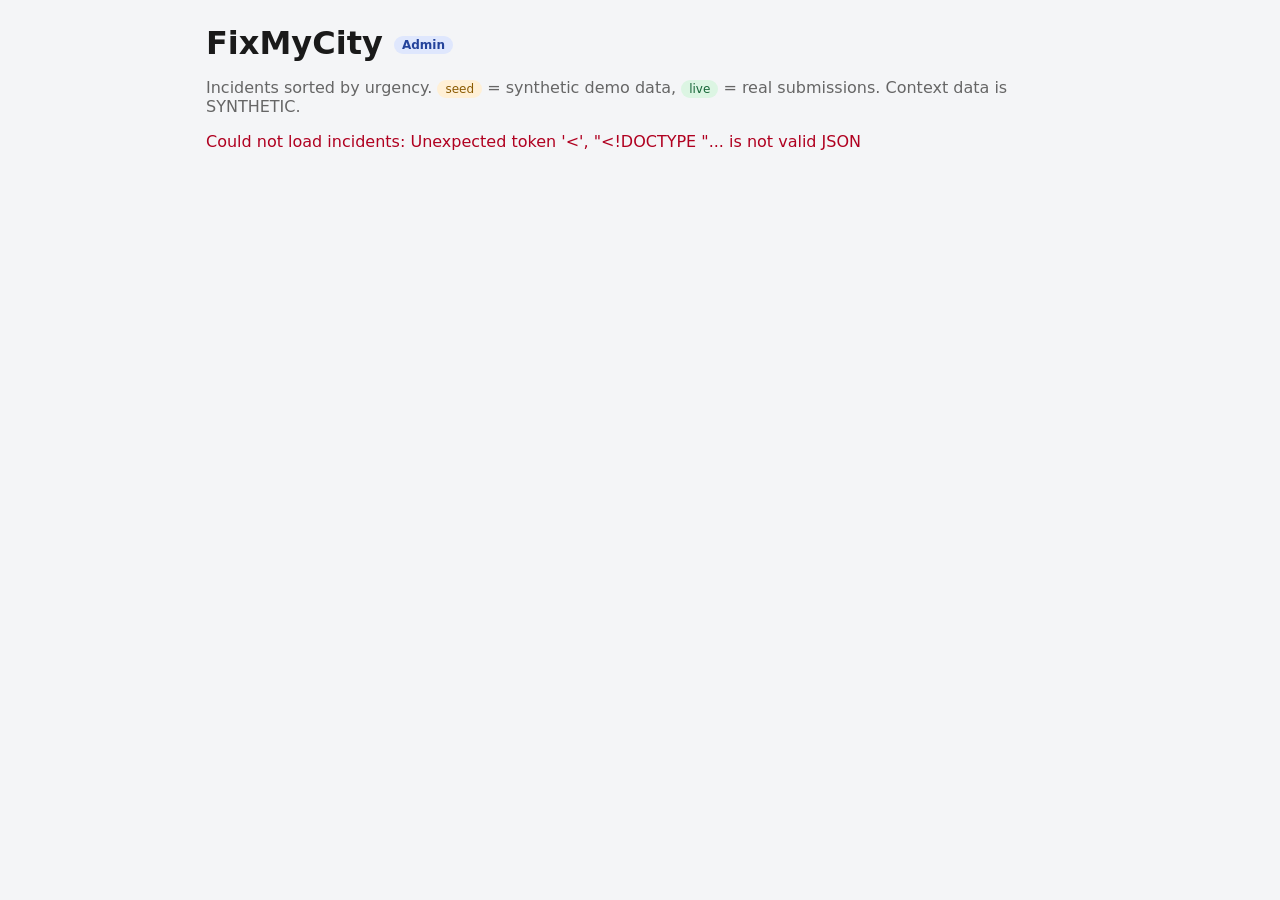
==== static/admin.html @ 6e24a87e "feat: working MVP (verified golden path)" ====
<!DOCTYPE html>
<html lang="en">
<head>
<meta charset="utf-8">
<meta name="viewport" content="width=device-width, initial-scale=1">
<title>FixMyCity — Admin dashboard</title>
<link rel="stylesheet" href="/static/style.css">
</head>
<body>
<main class="wrap wide">
  <h1>FixMyCity <span class="tag">Admin</span></h1>
  <p class="muted">Incidents sorted by urgency. <span class="tag seed">seed</span> = synthetic demo data, <span class="tag live">live</span> = real submissions. Context data is SYNTHETIC.</p>
  <div id="list">loading…</div>
</main>

<script>
const esc = s => String(s ?? '').replace(/[&<>]/g, c => ({'&':'&amp;','<':'&lt;','>':'&gt;'}[c]));

async function load() {
  try {
    const r = await fetch('/api/incidents');
    const d = await r.json();
    if (!d.incidents.length) { $('list').innerHTML = '<p class="muted">No incidents yet.</p>'; return; }
    $('list').innerHTML = d.incidents.map(i => {
      const reasons = i.severity && i.severity.dimensions
        ? Object.entries(i.severity.dimensions).map(([k, v]) =>
            (v.reasons || []).map(x => '<li><b>' + esc(k) + '</b>: ' + esc(x) + '</li>').join('')).join('')
          + (i.severity.overrides || []).map(o => '<li><b>override</b>: ' + esc(o) + '</li>').join('')
        : '';
      const photo = i.photo_path ? '<a href="/uploads/' + esc(i.photo_path) + '" target="_blank">photo</a>' : '';
      return '<div class="card' + (i.review_flag ? ' needsreview' : '') + '">' +
        '<div class="cardhead">' +
        '<span class="badge sev' + i.urgency + '">urgency ' + i.urgency + '</span>' +
        '<b>#' + i.id + ' ' + esc(i.issue_type) + '</b>' +
        '<span class="tag ' + (i.source === 'seed' ? 'seed' : 'live') + '">' + esc(i.source) + '</span>' +
        (i.review_flag ? '<span class="badge review">review' + (i.verification === 'urgent' ? ' URGENT' : '') + '</span>' : '') +
        '</div>' +
        '<p>' + esc(i.summary) + '</p>' +
        '<div class="meta">owner: <b>' + esc(i.service_owner) + '</b> · reports: ' + i.report_count +
        ' · confidence: ' + i.confidence + ' · zone: ' + esc(i.context.zone || '?') +
        ' · status: ' + esc(i.status) + ' ' + photo + '</div>' +
        (reasons ? '<ul class="kv small">' + reasons + '</ul>' : '') +
        '<div class="row">' +
        '<button onclick="setStatus(' + i.id + ',\'in_progress\')">in progress</button>' +
        '<button onclick="setStatus(' + i.id + ',\'resolved\')">resolve</button>' +
        '<button onclick="setStatus(' + i.id + ',\'open\')">reopen</button>' +
        '</div></div>';
    }).join('');
  } catch (e) {
    $('list').innerHTML = '<p class="err">Could not load incidents: ' + esc(e.message) + '</p>';
  }
}

async function setStatus(id, status) {
  await fetch('/api/incidents/' + id + '/status', {
    method: 'PATCH', headers: {'Content-Type': 'application/json'},
    body: JSON.stringify({status})});
  load();
}

const $ = id => document.getElementById(id);
load();
setInterval(load, 15000);
</script>
</body>
</html>
---- static/style.css ----
* { box-sizing: border-box; }
body { font-family: system-ui, sans-serif; margin: 0; background: #f4f5f7; color: #1a1a1a; }
.wrap { max-width: 640px; margin: 24px auto; padding: 0 16px; }
.wrap.wide { max-width: 900px; }
h1 { margin: 8px 0; }
.tag { font-size: 12px; background: #dfe7fd; color: #24439b; border-radius: 10px; padding: 2px 8px; vertical-align: middle; }
.tag.seed { background: #fff0d6; color: #8a5a00; }
.tag.live { background: #dcf5e3; color: #176638; }
.muted { color: #666; }
.small { font-size: 12px; }
.err { color: #b00020; }
form { background: #fff; border-radius: 10px; padding: 16px; box-shadow: 0 1px 3px rgba(0,0,0,.08); }
label { display: block; margin-bottom: 12px; font-weight: 600; }
textarea, input[type=file] { display: block; width: 100%; margin-top: 4px; font: inherit; font-weight: 400; }
textarea { border: 1px solid #ccc; border-radius: 6px; padding: 8px; }
button { font: inherit; border: 0; border-radius: 6px; padding: 8px 14px; cursor: pointer; background: #24439b; color: #fff; }
button:disabled { background: #999; cursor: not-allowed; }
.row { display: flex; gap: 8px; align-items: center; margin: 10px 0; }
.row button { background: #e8ebf2; color: #1a1a1a; }
.preview { max-width: 100%; max-height: 220px; border-radius: 8px; margin-bottom: 10px; }
.hidden { display: none; }
.ticket, .card { background: #fff; border-radius: 10px; padding: 16px; margin-top: 16px; box-shadow: 0 1px 3px rgba(0,0,0,.08); }
.card.needsreview { border-left: 4px solid #d97706; }
.cardhead { display: flex; gap: 8px; align-items: center; flex-wrap: wrap; }
.badges { display: flex; gap: 6px; flex-wrap: wrap; margin: 6px 0; }
.badge { background: #e8ebf2; border-radius: 10px; padding: 3px 10px; font-size: 13px; }
.badge.review { background: #fde8e8; color: #9b1c1c; }
.sev1 { background: #e2f0e4; } .sev2 { background: #eaf3d8; } .sev3 { background: #fdf3d0; }
.sev4 { background: #fde2c8; } .sev5 { background: #f8cfcf; }
.kv { text-align: left; font-size: 14px; padding-left: 18px; }
.meta { color: #555; font-size: 13px; margin: 6px 0; }
#status { margin-top: 12px; }
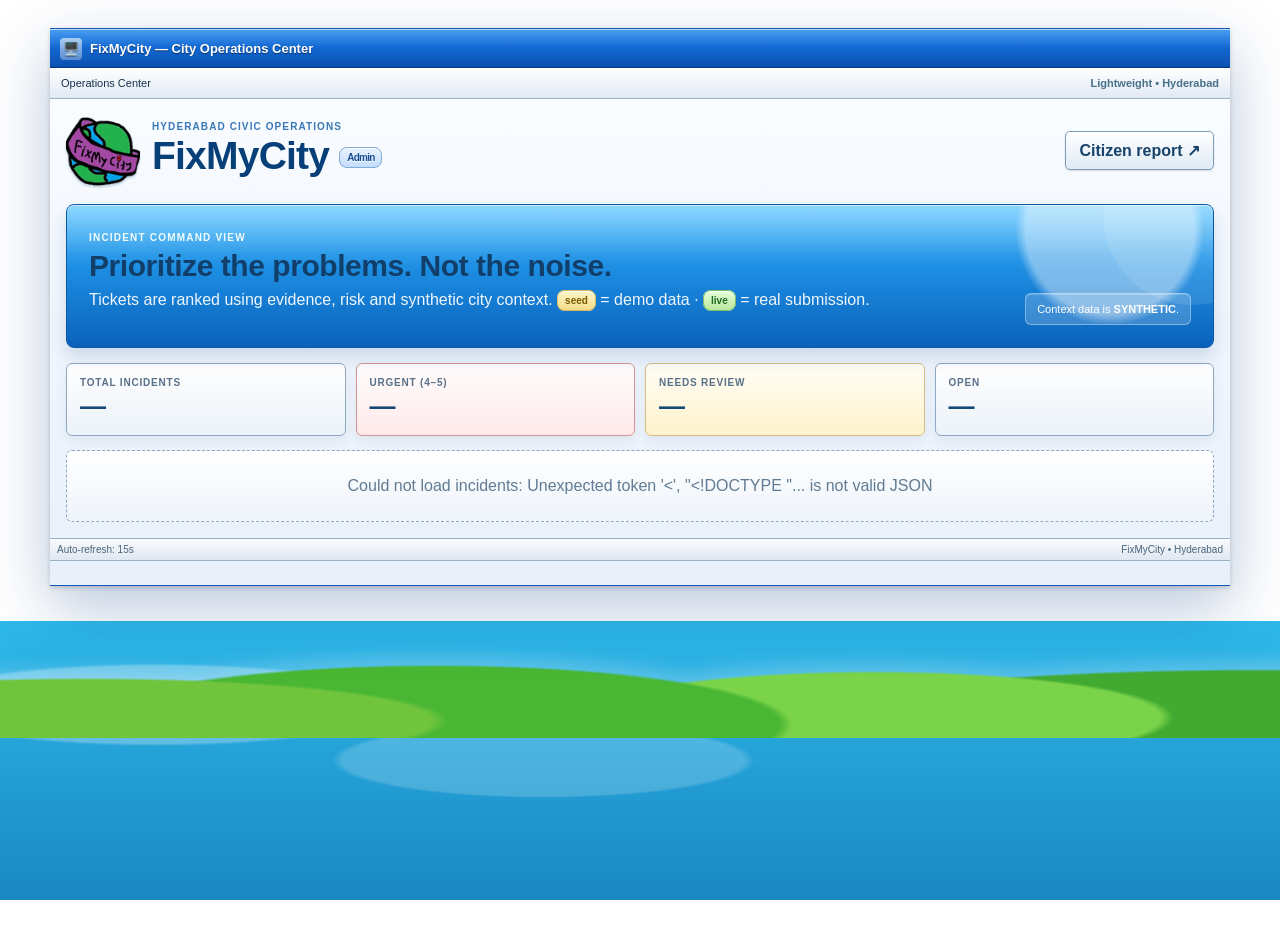
==== commit 3684da98: "FixMyCIty hackathon mvp" ====
--- a/static/admin.html
+++ b/static/admin.html
@@ -3,64 +3,97 @@
 <head>
 <meta charset="utf-8">
 <meta name="viewport" content="width=device-width, initial-scale=1">
+<meta name="theme-color" content="#0b4f6c">
 <title>FixMyCity — Admin dashboard</title>
 <link rel="stylesheet" href="/static/style.css">
+<link rel="manifest" href="/static/manifest.webmanifest">
 </head>
-<body>
-<main class="wrap wide">
-  <h1>FixMyCity <span class="tag">Admin</span></h1>
-  <p class="muted">Incidents sorted by urgency. <span class="tag seed">seed</span> = synthetic demo data, <span class="tag live">live</span> = real submissions. Context data is SYNTHETIC.</p>
-  <div id="list">loading…</div>
+<body class="admin-page">
+<main class="wrap wide xp-window">
+  <div class="xp-titlebar">
+    <div class="xp-title"><span class="xp-title-icon">🖥️</span><strong>FixMyCity — City Operations Center</strong></div>
+  </div>
+  <div class="xp-toolbar"><span>Operations Center</span><span class="toolbar-spacer"></span><span class="toolbar-status">Lightweight • Hyderabad</span></div>
+  <header class="admin-header">
+    <div class="brand-lockup">
+      <img src="/static/logo.png" class="brand-logo" alt="FixMyCity logo" onerror="this.style.display='none'">
+      <div><div class="eyebrow">Hyderabad Civic Operations</div><h1>FixMyCity <span class="tag admin-tag">Admin</span></h1></div>
+    </div>
+    <a class="button-link light-link" href="/">Citizen report ↗</a>
+  </header>
+
+  <section class="dashboard-hero">
+    <div><span class="hero-kicker">Incident command view</span><h2>Prioritize the problems. Not the noise.</h2><p>Tickets are ranked using evidence, risk and synthetic city context. <span class="tag seed">seed</span> = demo data · <span class="tag live">live</span> = real submission.</p></div>
+    <div class="hero-note">Context data is <b>SYNTHETIC</b>.</div>
+  </section>
+
+  <section id="summary" class="metric-grid"><div class="metric"><span>Total incidents</span><b>—</b></div><div class="metric urgent"><span>Urgent (4–5)</span><b>—</b></div><div class="metric review-metric"><span>Needs review</span><b>—</b></div><div class="metric"><span>Open</span><b>—</b></div></section>
+  <div id="list" class="incident-list">loading…</div>
+  <div class="xp-statusbar"><span>Auto-refresh: 15s</span><span>FixMyCity • Hyderabad</span></div>
 </main>
 
 <script>
 const esc = s => String(s ?? '').replace(/[&<>]/g, c => ({'&':'&amp;','<':'&lt;','>':'&gt;'}[c]));
+const $ = id => document.getElementById(id);
+
+function photoMarkup(i) {
+  if (!i.photo_path) return '<div class="photo-empty"><span>📷</span><small>No photo attached</small></div>';
+  const src = '/uploads/' + encodeURIComponent(i.photo_path);
+  return '<a class="photo-frame" href="' + src + '" target="_blank" rel="noopener"><img src="' + src + '" alt="Evidence photo for incident #' + i.id + '" loading="lazy" onerror="this.closest(\'.photo-frame\').classList.add(\'broken\')"></a>';
+}
+
+function updateSummary(items) {
+  const el = $('summary');
+  const urgent = items.filter(i => i.urgency >= 4).length;
+  const review = items.filter(i => i.review_flag).length;
+  const open = items.filter(i => i.status === 'open').length;
+  el.innerHTML = `<div class="metric"><span>Total incidents</span><b>${items.length}</b></div><div class="metric urgent"><span>Urgent (4–5)</span><b>${urgent}</b></div><div class="metric review-metric"><span>Needs review</span><b>${review}</b></div><div class="metric"><span>Open</span><b>${open}</b></div>`;
+}
 
 async function load() {
   try {
     const r = await fetch('/api/incidents');
     const d = await r.json();
-    if (!d.incidents.length) { $('list').innerHTML = '<p class="muted">No incidents yet.</p>'; return; }
+    updateSummary(d.incidents);
+    if (!d.incidents.length) { $('list').innerHTML = '<div class="empty-state">No incidents yet.</div>'; return; }
     $('list').innerHTML = d.incidents.map(i => {
       const reasons = i.severity && i.severity.dimensions
-        ? Object.entries(i.severity.dimensions).map(([k, v]) =>
-            (v.reasons || []).map(x => '<li><b>' + esc(k) + '</b>: ' + esc(x) + '</li>').join('')).join('')
-          + (i.severity.overrides || []).map(o => '<li><b>override</b>: ' + esc(o) + '</li>').join('')
-        : '';
-      const photo = i.photo_path ? '<a href="/uploads/' + esc(i.photo_path) + '" target="_blank">photo</a>' : '';
-      return '<div class="card' + (i.review_flag ? ' needsreview' : '') + '">' +
-        '<div class="cardhead">' +
-        '<span class="badge sev' + i.urgency + '">urgency ' + i.urgency + '</span>' +
-        '<b>#' + i.id + ' ' + esc(i.issue_type) + '</b>' +
-        '<span class="tag ' + (i.source === 'seed' ? 'seed' : 'live') + '">' + esc(i.source) + '</span>' +
-        (i.review_flag ? '<span class="badge review">review' + (i.verification === 'urgent' ? ' URGENT' : '') + '</span>' : '') +
-        '</div>' +
-        '<p>' + esc(i.summary) + '</p>' +
-        '<div class="meta">owner: <b>' + esc(i.service_owner) + '</b> · reports: ' + i.report_count +
-        ' · confidence: ' + i.confidence + ' · zone: ' + esc(i.context.zone || '?') +
-        ' · status: ' + esc(i.status) + ' ' + photo + '</div>' +
-        (reasons ? '<ul class="kv small">' + reasons + '</ul>' : '') +
-        '<div class="row">' +
-        '<button onclick="setStatus(' + i.id + ',\'in_progress\')">in progress</button>' +
-        '<button onclick="setStatus(' + i.id + ',\'resolved\')">resolve</button>' +
-        '<button onclick="setStatus(' + i.id + ',\'open\')">reopen</button>' +
-        '</div></div>';
+        ? Object.entries(i.severity.dimensions).map(([k, v]) => (v.reasons || []).map(x => '<li><b>' + esc(k) + '</b>: ' + esc(x) + '</li>').join('')).join('')
+          + (i.severity.overrides || []).map(o => '<li><b>override</b>: ' + esc(o) + '</li>').join('') : '';
+      const sevLabel = i.urgency >= 5 ? 'Critical' : i.urgency >= 4 ? 'High' : i.urgency >= 3 ? 'Moderate' : 'Low';
+      return '<article class="incident-card ' + (i.review_flag ? 'needsreview' : '') + '">' +
+        '<div class="incident-visual">' + photoMarkup(i) + '</div>' +
+        '<div class="incident-body">' +
+          '<div class="cardhead"><span class="badge sev' + i.urgency + '">' + sevLabel + ' · ' + i.urgency + '/5</span><span class="issue-title">#' + i.id + ' ' + esc(i.issue_type) + '</span><span class="tag ' + (i.source === 'seed' ? 'seed' : 'live') + '">' + esc(i.source) + '</span>' + (i.review_flag ? '<span class="badge review">review' + (i.verification === 'urgent' ? ' urgent' : '') + '</span>' : '') + '</div>' +
+          '<p class="incident-summary">' + esc(i.summary) + '</p>' +
+          '<div class="meta-grid"><span><b>Owner</b>' + esc(i.service_owner) + '</span><span><b>Zone</b>' + esc((i.context || {}).zone || '?') + '</span><span><b>Reports</b>' + i.report_count + '</span><span><b>Confidence</b>' + i.confidence + '</span><span><b>Traffic</b>' + esc((i.context || {}).traffic || '—') + '</span><span><b>Status</b>' + esc(i.status) + '</span></div>' +
+          (reasons ? '<details class="reason-panel"><summary>Why this priority</summary><ul class="kv small">' + reasons + '</ul></details>' : '') +
+          '<div class="row actions status-actions">' +
+            '<button class="status-btn status-open ' + (i.status === 'open' ? 'active' : '') + '" onclick="setStatus(' + i.id + ',\'open\', this)">Open</button>' +
+            '<button class="status-btn status-progress ' + (i.status === 'in_progress' ? 'active' : '') + '" onclick="setStatus(' + i.id + ',\'in_progress\', this)">In progress</button>' +
+            '<button class="status-btn status-resolved ' + (i.status === 'resolved' ? 'active' : '') + '" onclick="setStatus(' + i.id + ',\'resolved\', this)">Resolved</button>' +
+          '</div>' +
+        '</div></article>';
     }).join('');
   } catch (e) {
-    $('list').innerHTML = '<p class="err">Could not load incidents: ' + esc(e.message) + '</p>';
+    $('list').innerHTML = '<div class="empty-state err">Could not load incidents: ' + esc(e.message) + '</div>';
   }
 }
 
-async function setStatus(id, status) {
-  await fetch('/api/incidents/' + id + '/status', {
-    method: 'PATCH', headers: {'Content-Type': 'application/json'},
-    body: JSON.stringify({status})});
-  load();
+async function setStatus(id, status, btn) {
+  if (btn) btn.disabled = true;
+  try {
+    const r = await fetch('/api/incidents/' + id + '/status', {method: 'PATCH', headers: {'Content-Type': 'application/json'}, body: JSON.stringify({status})});
+    if (!r.ok) throw new Error('Status update failed');
+    await load();
+  } catch (e) {
+    $('list').insertAdjacentHTML('afterbegin', '<div class="empty-state err">' + esc(e.message) + '</div>');
+  }
 }
+load();
+setInterval(load, 30000);
 
-const $ = id => document.getElementById(id);
-load();
-setInterval(load, 15000);
+if ('serviceWorker' in navigator) navigator.serviceWorker.register('/static/sw.js').catch(() => {});
 </script>
 </body>
 </html>
--- a/static/style.css
+++ b/static/style.css
@@ -1,32 +1,264 @@
+:root {
+  --xp-blue-1: #0a55bd;
+  --xp-blue-2: #2f8cf0;
+  --xp-blue-3: #69b9ff;
+  --xp-blue-dark: #073f9a;
+  --xp-sky: #bfefff;
+  --xp-cloud: rgba(255,255,255,.86);
+  --xp-green: #35a936;
+  --xp-green-dark: #1a6e2a;
+  --xp-lime: #8ed13c;
+  --xp-water: #19a9d7;
+  --xp-purple: #8d4bc3;
+  --ink: #15304d;
+  --muted: #4c667e;
+  --line: #8aa6bf;
+  --paper: #fff;
+  --red: #c31c2f;
+  --yellow: #f4c62a;
+  --shadow: 0 16px 34px rgba(11, 60, 121, .22);
+}
 * { box-sizing: border-box; }
-body { font-family: system-ui, sans-serif; margin: 0; background: #f4f5f7; color: #1a1a1a; }
-.wrap { max-width: 640px; margin: 24px auto; padding: 0 16px; }
-.wrap.wide { max-width: 900px; }
-h1 { margin: 8px 0; }
-.tag { font-size: 12px; background: #dfe7fd; color: #24439b; border-radius: 10px; padding: 2px 8px; vertical-align: middle; }
-.tag.seed { background: #fff0d6; color: #8a5a00; }
-.tag.live { background: #dcf5e3; color: #176638; }
-.muted { color: #666; }
-.small { font-size: 12px; }
-.err { color: #b00020; }
-form { background: #fff; border-radius: 10px; padding: 16px; box-shadow: 0 1px 3px rgba(0,0,0,.08); }
-label { display: block; margin-bottom: 12px; font-weight: 600; }
-textarea, input[type=file] { display: block; width: 100%; margin-top: 4px; font: inherit; font-weight: 400; }
-textarea { border: 1px solid #ccc; border-radius: 6px; padding: 8px; }
-button { font: inherit; border: 0; border-radius: 6px; padding: 8px 14px; cursor: pointer; background: #24439b; color: #fff; }
-button:disabled { background: #999; cursor: not-allowed; }
-.row { display: flex; gap: 8px; align-items: center; margin: 10px 0; }
-.row button { background: #e8ebf2; color: #1a1a1a; }
-.preview { max-width: 100%; max-height: 220px; border-radius: 8px; margin-bottom: 10px; }
-.hidden { display: none; }
-.ticket, .card { background: #fff; border-radius: 10px; padding: 16px; margin-top: 16px; box-shadow: 0 1px 3px rgba(0,0,0,.08); }
-.card.needsreview { border-left: 4px solid #d97706; }
-.cardhead { display: flex; gap: 8px; align-items: center; flex-wrap: wrap; }
-.badges { display: flex; gap: 6px; flex-wrap: wrap; margin: 6px 0; }
-.badge { background: #e8ebf2; border-radius: 10px; padding: 3px 10px; font-size: 13px; }
-.badge.review { background: #fde8e8; color: #9b1c1c; }
-.sev1 { background: #e2f0e4; } .sev2 { background: #eaf3d8; } .sev3 { background: #fdf3d0; }
-.sev4 { background: #fde2c8; } .sev5 { background: #f8cfcf; }
-.kv { text-align: left; font-size: 14px; padding-left: 18px; }
-.meta { color: #555; font-size: 13px; margin: 6px 0; }
-#status { margin-top: 12px; }
+html { scroll-behavior: smooth; }
+body {
+  font-family: Tahoma, Verdana, "Trebuchet MS", sans-serif;
+  margin: 0;
+  color: var(--ink);
+  min-height: 100vh;
+  background:
+    radial-gradient(ellipse at 18% 13%, rgba(255,255,255,.9) 0 6%, transparent 7%),
+    radial-gradient(ellipse at 27% 15%, rgba(255,255,255,.75) 0 7%, transparent 8%),
+    linear-gradient(#8adfff 0%, #c7f4ff 48%, #eaffff 48%, #86d44a 66%, #38a934 79%, #1ea8d6 100%);
+  background-attachment: scroll;
+  overflow-x: hidden;
+}
+body::before {
+  content: "";
+  position: fixed;
+  left: -7vw;
+  right: -7vw;
+  bottom: 18vh;
+  height: 170px;
+  z-index: -1;
+  background:
+    radial-gradient(ellipse at 12% 90%, #71c53d 0 19%, transparent 20%),
+    radial-gradient(ellipse at 36% 92%, #49b734 0 26%, transparent 27%),
+    radial-gradient(ellipse at 66% 88%, #7bd34a 0 21%, transparent 22%),
+    radial-gradient(ellipse at 92% 94%, #42aa31 0 25%, transparent 26%);
+  filter: drop-shadow(0 -10px 8px rgba(255,255,255,.22));
+}
+body::after {
+  content: "";
+  position: fixed;
+  left: -4vw;
+  right: -4vw;
+  bottom: 0;
+  height: 31vh;
+  z-index: -2;
+  background:
+    radial-gradient(ellipse at 15% 30%, rgba(255,255,255,.28) 0 14%, transparent 15%),
+    radial-gradient(ellipse at 43% 50%, rgba(255,255,255,.18) 0 18%, transparent 19%),
+    linear-gradient(to bottom, rgba(17,176,231,.88), rgba(11,128,191,.94));
+}
+a { color: inherit; }
+.wrap { max-width: 800px; margin: 28px auto 44px; padding: 0 16px 24px; }
+.wrap.wide { max-width: 1180px; }
+.wrap.xp-window { padding-left: 0; padding-right: 0; }
+.xp-window > .admin-header,
+.xp-window > .dashboard-hero,
+.xp-window > .metric-grid,
+.xp-window > .incident-list { margin-left: 16px; margin-right: 16px; }
+.xp-window {
+  background: linear-gradient(#fbffff 0%, #f8fbff 18%, #e8f0fb 100%);
+  border: 1px solid #1559bb;
+  border-left: 0;
+  border-right: 0;
+  border-radius: 0;
+  box-shadow: 0 2px 0 rgba(255,255,255,.72) inset, 0 22px 60px rgba(0,55,128,.28), 0 2px 5px rgba(0,0,0,.18);
+  overflow: hidden;
+}
+.xp-titlebar {
+  height: 39px;
+  display: flex;
+  align-items: center;
+  justify-content: space-between;
+  gap: 10px;
+  padding: 0 8px 0 10px;
+  color: #fff;
+  background: linear-gradient(180deg, #4b9ff5 0%, #1268d1 48%, #0c4fae 100%);
+  box-shadow: inset 0 1px rgba(255,255,255,.6), inset 0 -1px rgba(0,38,105,.55);
+  text-shadow: 0 1px 1px rgba(0,0,0,.45);
+}
+.xp-title { min-width: 0; display: flex; align-items: center; gap: 8px; white-space: nowrap; overflow: hidden; text-overflow: ellipsis; font-size: 13px; }
+.xp-title strong { overflow: hidden; text-overflow: ellipsis; }
+.xp-title-icon { width: 22px; height: 22px; display: grid; place-items: center; border-radius: 4px; background: linear-gradient(#fff9, #f1f1f155); font-size: 13px; }
+.xp-toolbar { height: 31px; display:flex; align-items:center; gap: 15px; padding: 0 11px; background: linear-gradient(#ffffff, #e1e9f3); border-bottom: 1px solid #9bb0c7; color:#15304d; font-size: 11px; box-shadow: inset 0 1px #fff; }
+.xp-toolbar span { white-space: nowrap; }
+.toolbar-spacer { flex: 1; }
+.toolbar-status { color: #477089; font-weight: 700; }
+.xp-statusbar { margin: 16px -2px 0; padding: 5px 8px; border: 1px solid #9ab0c5; background: linear-gradient(#f9fbfe, #dfe7f0); display:flex; justify-content:space-between; gap:10px; color:#4b657d; font-size:10px; }
+.citizen-shell > .brandbar, .citizen-shell > .hero-card, .citizen-shell > form, .citizen-shell > .status, .citizen-shell > .ticket, .citizen-shell > .footer-note, .citizen-shell > .xp-statusbar { margin-left: 14px; margin-right: 14px; }
+.admin-page { background: transparent; }
+.admin-header { padding-top: 13px !important; }
+.admin-header, .brandbar { display: flex; align-items: center; justify-content: space-between; gap: 16px; margin-bottom: 15px; }
+.brand-lockup { display: flex; align-items: center; gap: 12px; min-width: 0; }
+.brand-logo { width: 74px; height: 77px; object-fit: contain; object-position: center; flex: 0 0 auto; filter: drop-shadow(0 2px 1px rgba(22,74,129,.24)); }
+h1, h2, p { margin-top: 0; }
+h1 { font-size: clamp(28px, 5vw, 39px); line-height: 1.05; margin-bottom: 4px; letter-spacing: -.02em; color: #073f78; text-shadow: 0 1px 0 #fff; }
+h2 { font-size: clamp(21px, 4vw, 30px); line-height: 1.13; letter-spacing: -.015em; margin-bottom: 8px; color: #113f69; }
+.eyebrow { color: #3978b8; font-size: 10px; font-weight: 900; letter-spacing: .11em; text-transform: uppercase; margin-bottom: 4px; }
+.muted { color: var(--muted); }
+.small { font-size: 11px; }
+.err { color: var(--red); }
+.hidden { display: none !important; }
+.tag { font-size: 10px; font-weight: 900; background: linear-gradient(#edf7ff, #cfe8fb); color: #154e8d; border: 1px solid #86acd1; border-radius: 8px; padding: 4px 7px; vertical-align: middle; box-shadow: inset 0 1px #fff; }
+.tag.seed { background: linear-gradient(#fff6ca, #f4dc8a); color: #7a5a00; border-color: #d8b866; }
+.tag.live { background: linear-gradient(#e5ffd9, #b9e89f); color: #1b6c21; border-color: #7dbd69; }
+.admin-tag { background: linear-gradient(#e9f3ff, #c4dcff); color: #174e8f; border-color: #7fa9d6; }
+.city-tag { background: linear-gradient(#57bff2, #1776cf); color:white; border-color:#0f5da7; }
+.hero-card, .dashboard-hero {
+  background:
+    radial-gradient(circle at 91% 18%, rgba(255,255,255,.42) 0 8%, transparent 9%),
+    linear-gradient(180deg, #65c9ff 0%, #1c8de2 45%, #0b62ba 100%);
+  color: white;
+  border: 1px solid #0d57a7;
+  border-radius: 8px;
+  padding: 22px;
+  box-shadow: inset 0 1px rgba(255,255,255,.56), 0 10px 18px rgba(9,68,133,.16);
+  margin-bottom: 15px;
+  overflow: hidden;
+  position: relative;
+}
+.hero-card::before, .dashboard-hero::before { content:""; position:absolute; left:0; right:0; top:0; height:35%; background: linear-gradient(rgba(255,255,255,.26), rgba(255,255,255,0)); pointer-events:none; }
+.hero-card:after, .dashboard-hero:after { content:""; position: absolute; width: 180px; height: 180px; border-radius: 50%; right: -70px; top: -80px; background: rgba(255,255,255,.10); }
+.hero-card .muted, .dashboard-hero p { color: rgba(255,255,255,.93); }
+.hero-kicker { display:inline-block; font-size:10px; font-weight:900; text-transform:uppercase; letter-spacing:.12em; color:#effcff; margin-bottom:6px; }
+.signal-strip { display:flex; gap:7px; flex-wrap:wrap; margin-top:16px; }
+.signal-strip span { background:linear-gradient(rgba(255,255,255,.22), rgba(255,255,255,.08)); border:1px solid rgba(255,255,255,.34); padding:7px 9px; border-radius:999px; font-size:11px; box-shadow:inset 0 1px rgba(255,255,255,.3); }
+.report-card, .ticket {
+  background: linear-gradient(#ffffff, #f5f8fd);
+  border: 1px solid #91a8c1;
+  border-radius: 7px;
+  padding: 19px;
+  box-shadow: inset 0 1px #fff, 0 8px 16px rgba(22,67,111,.1);
+}
+.section-title { display:flex; gap:10px; align-items:flex-start; margin:4px 0 10px; }
+.section-title + textarea { margin-bottom:18px; }
+.section-title b { display:block; font-size:13px; color:#173f67; }
+.section-title .small { display:block; margin-top:2px; }
+.step { width:28px; height:28px; display:inline-grid; place-items:center; border-radius:6px; background:linear-gradient(#82d7ff,#2a8ed9); color:white; border:1px solid #1f6cad; font-weight:900; font-size:12px; flex:0 0 auto; box-shadow: inset 0 1px rgba(255,255,255,.45), 0 1px 2px rgba(0,0,0,.14); }
+textarea { display:block; width:100%; margin:0; padding:12px 13px; resize:vertical; min-height:110px; font:inherit; border:1px solid #7f9db9; border-radius:4px; outline:none; color:var(--ink); background:#fff; box-shadow: inset 0 1px 2px rgba(0,0,0,.09), 0 1px 0 #fff; }
+textarea:focus { border-color:#2479d0; box-shadow:0 0 0 2px rgba(44,136,221,.22), inset 0 1px 2px rgba(0,0,0,.08); }
+.photo-drop { display:flex; align-items:center; gap:12px; border:1px dashed #6aa2cf; background:linear-gradient(#eef9ff,#d7f1ff); border-radius:6px; padding:13px; cursor:pointer; margin-bottom:9px; box-shadow:inset 0 1px #fff; }
+.photo-drop:hover { background:linear-gradient(#f2fbff,#c8ebff); border-color:#2985d3; }
+.photo-drop input { display:none; }
+.photo-drop small { display:block; color:#4b6680; margin-top:3px; font-weight:600; }
+.photo-icon { width:42px; height:42px; border-radius:7px; display:grid; place-items:center; background:linear-gradient(#fff,#e3edf6); border:1px solid #9ab3ca; font-size:20px; box-shadow:inset 0 1px #fff; }
+.preview-wrap { display:flex; align-items:center; gap:10px; flex-wrap:wrap; margin:8px 0 14px; }
+.preview { width:min(100%,420px); max-height:250px; object-fit:cover; border-radius:6px; border:1px solid #7696b3; box-shadow:0 5px 14px rgba(15,59,105,.18); }
+.location-panel, .qr-tools { display:flex; justify-content:space-between; gap:14px; align-items:center; border:1px solid #9ab4cf; background:linear-gradient(#f7fcff,#e4eff9); border-radius:6px; padding:12px; margin-bottom:10px; box-shadow:inset 0 1px #fff; }
+.location-status { font-weight:900; font-size:12px; color:#17476f; }
+.qr-tools { background:linear-gradient(90deg,#eaf8ff,#e6fbe6); border-color:#7eb8d7; }
+.qr-panel { display:flex; gap:16px; align-items:center; padding:14px; border:1px solid #8ab7d4; background:linear-gradient(#f8ffff,#e0f4ff); border-radius:6px; margin:4px 0 14px; box-shadow:inset 0 1px #fff; }
+.qr-preview-wrap { background:white; padding:8px; border-radius:4px; border:1px solid #8fa7bd; flex:0 0 auto; box-shadow:0 1px 4px rgba(0,0,0,.11); }
+.qr-preview-wrap img { display:block; width:150px; height:150px; }
+.qr-copy { min-width:0; }
+.wrap-buttons { flex-wrap:wrap; }
+button, .button-link { font:inherit; border:1px solid #6d8eaa; border-radius:5px; padding:9px 13px; cursor:pointer; text-decoration:none; display:inline-flex; align-items:center; justify-content:center; font-weight:900; transition:filter .14s ease, transform .12s ease, box-shadow .12s ease; box-shadow: inset 0 1px rgba(255,255,255,.85), 0 1px 2px rgba(0,0,0,.14); background:linear-gradient(#fefefe,#d9e8f7); color:#153a5f; }
+button:hover, .button-link:hover { filter:brightness(1.03); transform:translateY(-1px); }
+button:active, .button-link:active { transform:translateY(0); box-shadow:inset 0 2px 3px rgba(0,0,0,.15); }
+button:disabled { background:#bdc9d3 !important; color:#eef2f5 !important; cursor:not-allowed; transform:none; filter:none; }
+.glossy { background:linear-gradient(#5fbaf9,#1772c8 52%,#0e58ae); color:#fff; border-color:#0d4c99; text-shadow:0 1px 1px rgba(0,0,0,.4); }
+.aero-green { background:linear-gradient(#9ae85f,#48b731 52%,#258a21); color:#fff; border-color:#1f751e; text-shadow:0 1px 1px rgba(0,0,0,.36); }
+.primary-cta { width:100%; margin-top:4px; background:linear-gradient(#7bd8ff,#238ddc 52%,#1360b7); color:#fff; min-height:49px; border-color:#0f5fae; font-size:14px; text-shadow:0 1px 1px rgba(0,0,0,.38); }
+.secondary { background:linear-gradient(#5bbcff,#1b75cf 54%,#1258ab); color:white; border-color:#0d4d98; text-shadow:0 1px 1px rgba(0,0,0,.4); }
+.outline { background:linear-gradient(#fff,#dcebf6); color:#1a5d93; border-color:#6f9fc4; }
+.ghost { background:linear-gradient(#fff,#e2e9f1); color:#24415a; }
+.danger-text { color:var(--red); }
+.button-link { background:linear-gradient(#6bbffb,#2478cf); color:#fff; border-color:#0d529f; }
+.light-link { background:linear-gradient(#fff,#dfeaf5); color:#17436a; border-color:#7d9cb8; }
+.row { display:flex; gap:8px; align-items:center; margin:9px 0; }
+.status { margin:14px 2px; padding:10px 12px; border-radius:5px; background:#e5f5ff; border:1px solid #8cb6d5; box-shadow:inset 0 1px #fff; }
+.status.err { background:#fff0f0; border-color:#db9a9a; }
+.status-actions { gap:6px; flex-wrap:wrap; }
+.status-btn { min-width:102px; padding:8px 11px; }
+.status-btn.status-open { background:linear-gradient(#edf6ff,#cfe4f8); color:#205783; border-color:#83a9c8; }
+.status-btn.status-progress { background:linear-gradient(#fff8e7,#f6df9a); color:#7a5b08; border-color:#d4b256; }
+.status-btn.status-resolved { background:linear-gradient(#ecffe9,#bfe9aa); color:#286529; border-color:#83bd72; }
+.status-btn.active { box-shadow: inset 0 2px 4px rgba(0,0,0,.18), 0 0 0 2px rgba(34,119,193,.16); transform:translateY(1px); font-weight:900; }
+.status-btn.status-open.active { background:linear-gradient(#78c2ff,#2d87d9 56%,#1c6ab7); color:#fff; border-color:#145998; text-shadow:0 1px rgba(0,0,0,.3); }
+.status-btn.status-progress.active { background:linear-gradient(#ffd76e,#e9a522 56%,#c87d13); color:#fff; border-color:#9f620c; text-shadow:0 1px rgba(0,0,0,.3); }
+.status-btn.status-resolved.active { background:linear-gradient(#9ce96e,#43ad37 56%,#2a7f24); color:#fff; border-color:#21691e; text-shadow:0 1px rgba(0,0,0,.3); }
+.ticket { margin-top:15px; }
+.ticket-head { display:flex; justify-content:space-between; gap:12px; align-items:center; }
+.ticket-head h2 { margin:0; }
+.ticket-summary { font-size:16px; font-weight:700; margin:13px 0; color:#173e61; }
+.ticket-grid { display:grid; grid-template-columns:1fr 1fr; gap:13px; }
+.mini-label { color:#1e6ca8; font-size:10px; text-transform:uppercase; letter-spacing:.1em; font-weight:900; margin-bottom:5px; }
+.kv { text-align:left; font-size:12px; padding-left:19px; line-height:1.45; }
+.ticket-foot { border-top:1px solid #b0c1d0; margin-top:13px; padding-top:10px; color:#5f7487; font-size:10px; }
+.footer-note { margin:10px 2px 0; }
+/* Admin */
+.admin-header { padding-top:13px; }
+.dashboard-hero { display:flex; justify-content:space-between; gap:18px; align-items:flex-end; }
+.hero-note { background:rgba(255,255,255,.18); border:1px solid rgba(255,255,255,.35); padding:9px 11px; border-radius:6px; font-size:11px; white-space:nowrap; box-shadow:inset 0 1px rgba(255,255,255,.2); }
+.metric-grid { display:grid; grid-template-columns:repeat(4,1fr); gap:10px; margin-bottom:14px; }
+.metric { background:linear-gradient(#fff,#ebf2f9); border:1px solid #91a8bf; border-radius:6px; padding:13px; box-shadow:inset 0 1px #fff, 0 5px 12px rgba(21,62,101,.08); }
+.metric span { display:block; color:#587088; font-size:10px; font-weight:900; text-transform:uppercase; letter-spacing:.08em; }
+.metric b { display:block; font-size:26px; margin-top:3px; color:#154876; }
+.metric.urgent { border-color:#d69393; background:linear-gradient(#fffdfd,#ffe9ea); }
+.metric.review-metric { border-color:#d8bd80; background:linear-gradient(#fffdf6,#fff2cc); }
+.incident-list { display:grid; gap:11px; }
+.incident-card { display:grid; grid-template-columns:185px 1fr; gap:15px; background:linear-gradient(#fff,#edf4fb); border:1px solid #8ca5bd; border-radius:7px; padding:12px; box-shadow:inset 0 1px #fff, 0 7px 15px rgba(16,56,97,.09); overflow:hidden; }
+.incident-card.needsreview { border-left:5px solid #df920d; }
+.incident-visual { min-width:0; }
+.photo-frame, .photo-empty { display:block; width:100%; aspect-ratio:4 / 3; border-radius:5px; overflow:hidden; background:#dbe7f2; border:1px solid #7794af; text-decoration:none; box-shadow:inset 0 1px rgba(255,255,255,.8); }
+.photo-frame img { width:100%; height:100%; object-fit:cover; display:block; }
+.photo-empty { display:grid; place-items:center; align-content:center; gap:4px; color:#617b92; background:linear-gradient(#eef5fa,#dbe7f2); }
+.photo-empty span { font-size:24px; }
+.photo-empty small { font-size:10px; }
+.photo-frame.broken { display:grid; place-items:center; color:var(--muted); font-size:11px; }
+.incident-body { min-width:0; }
+.cardhead { display:flex; gap:6px; align-items:center; flex-wrap:wrap; }
+.issue-title { font-size:15px; font-weight:900; color:#153f66; }
+.incident-summary { font-size:14px; font-weight:700; line-height:1.4; margin:9px 0 10px; color:#27435c; }
+.meta-grid { display:grid; grid-template-columns:repeat(3,minmax(0,1fr)); gap:7px; }
+.meta-grid span { display:block; background:linear-gradient(#f8fcff,#e6eef7); border:1px solid #c0d0df; border-radius:4px; padding:7px 8px; font-size:11px; color:#5f7487; }
+.meta-grid b { display:block; color:#35526e; font-size:9px; text-transform:uppercase; letter-spacing:.08em; margin-bottom:2px; }
+.reason-panel { margin-top:9px; border-top:1px solid #b8c8d7; padding-top:8px; }
+.reason-panel summary { cursor:pointer; color:#236ba1; font-weight:900; font-size:11px; }
+.actions { margin-top:10px; }
+.empty-state { background:linear-gradient(#fff,#eef4fa); border:1px dashed #8ca8c2; border-radius:6px; padding:26px; text-align:center; color:#607b93; }
+.badges { display:flex; gap:6px; flex-wrap:wrap; margin:6px 0; }
+.badge { background:linear-gradient(#edf4fa,#d8e5f0); color:#24435e; border:1px solid #a2b8cb; border-radius:7px; padding:4px 7px; font-size:10px; font-weight:900; box-shadow:inset 0 1px #fff; }
+.badge.review { background:linear-gradient(#fff3f3,#ffd7da); color:#98202a; border-color:#df8b92; }
+.sev1 { background:linear-gradient(#ecfff1,#c0efcb); color:#1d6b2c; border-color:#85c395; }
+.sev2 { background:linear-gradient(#f2ffdf,#d8efad); color:#4e7a10; border-color:#a8c677; }
+.sev3 { background:linear-gradient(#fff8da,#ffe899); color:#8b6200; border-color:#dfc161; }
+.sev4 { background:linear-gradient(#fff0dc,#ffc67f); color:#944800; border-color:#e2a15c; }
+.sev5 { background:linear-gradient(#ffe7e8,#ffb5bb); color:#a31f2c; border-color:#e08a91; }
+.owner-badge { background:linear-gradient(#ebf3ff,#c9ddf8); color:#245a91; border-color:#8caed0; }
+
+@media (max-width:760px) {
+  .wrap { margin:12px auto 24px; padding:0 8px 12px; }
+  .xp-toolbar { gap:10px; overflow:hidden; }
+  .xp-toolbar span:nth-child(3), .xp-toolbar span:nth-child(4) { display:none; }
+  .brandbar, .admin-header, .dashboard-hero { align-items:flex-start; }
+  .hero-card, .dashboard-hero, .report-card, .ticket { border-radius:6px; padding:16px; }
+  .location-panel, .qr-tools, .qr-panel { flex-direction:column; align-items:stretch; }
+  .ticket-grid { grid-template-columns:1fr; }
+  .metric-grid { grid-template-columns:repeat(2,1fr); }
+  .incident-card { grid-template-columns:1fr; }
+  .incident-visual { max-width:300px; }
+  .dashboard-hero { flex-direction:column; }
+  .hero-note { white-space:normal; }
+  .brand-logo { width:62px; height:64px; }
+}
+@media (max-width:460px) {
+  .brand-logo { width:56px; height:58px; }
+  .city-tag { display:none; }
+  .metric-grid { grid-template-columns:1fr 1fr; gap:7px; }
+  .metric { padding:10px; }
+  .meta-grid { grid-template-columns:repeat(2,minmax(0,1fr)); }
+  .actions { flex-wrap:wrap; }
+}
